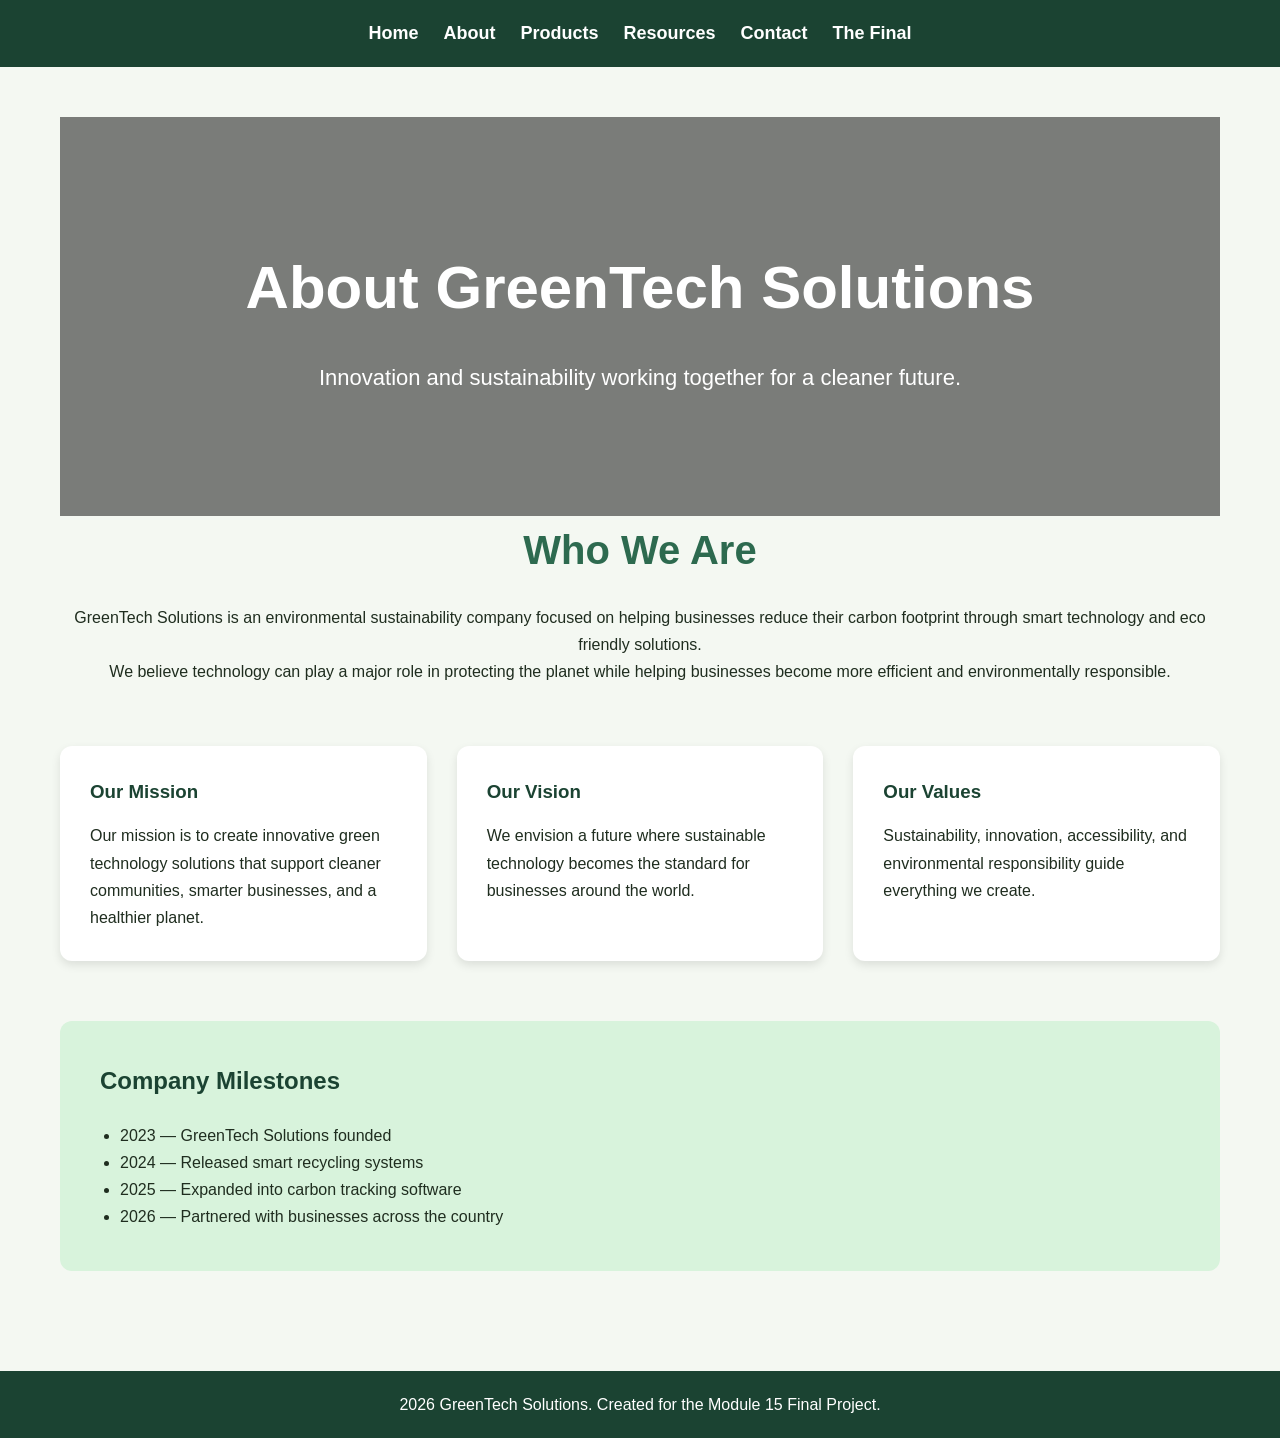
==== about.html @ fc20af37 "final project 2026 v20" ====
<!DOCTYPE html>
<html lang="en">
<head>
    <meta charset="UTF-8">
    <meta name="viewport" content="width=device-width, initial-scale=1.0">
    <title>GreenTech Solutions | About</title>

    <link rel="stylesheet" href="styles.css">
</head>

<body>

<header>

    <nav aria-label="Main navigation">
        <a href="index.html">Home</a>
        <a href="about.html">About</a>
        <a href="products.html">Products</a>
        <a href="resources.html">Resources</a>
        <a href="contact.html">Contact</a>
        <a href="final.html">The Final</a>
    </nav>

</header>

<main>

    <section class="hero">
        <h1>About GreenTech Solutions</h1>

        <p>
            Innovation and sustainability working together for a cleaner future.
        </p>
    </section>

    <section class="intro">

        <h2>Who We Are</h2>

        <p>
            GreenTech Solutions is an environmental sustainability company focused
            on helping businesses reduce their carbon footprint through smart
            technology and eco friendly solutions.
        </p>

        <p>
            We believe technology can play a major role in protecting the planet
            while helping businesses become more efficient and environmentally responsible.
        </p>

    </section>

    <section class="cards">

        <article class="card">

            <h3>Our Mission</h3>

            <p>
                Our mission is to create innovative green technology solutions that
                support cleaner communities, smarter businesses, and a healthier planet.
            </p>

        </article>

        <article class="card">

            <h3>Our Vision</h3>

            <p>
                We envision a future where sustainable technology becomes the standard
                for businesses around the world.
            </p>

        </article>

        <article class="card">

            <h3>Our Values</h3>

            <p>
                Sustainability, innovation, accessibility, and environmental responsibility
                guide everything we create.
            </p>

        </article>

    </section>

    <section class="earth-day">

        <h2>Company Milestones</h2>

        <ul>
            <li>2023 — GreenTech Solutions founded</li>
            <li>2024 — Released smart recycling systems</li>
            <li>2025 — Expanded into carbon tracking software</li>
            <li>2026 — Partnered with businesses across the country</li>
        </ul>

    </section>

</main>

<footer>

    <p>2026 GreenTech Solutions. Created for the Module 15 Final Project.</p>

</footer>

<script src="script.js"></script>

</body>
</html>
---- styles.css ----
* {
    margin: 0;
    padding: 0;
    box-sizing: border-box;
}



body {
    font-family: Arial, Helvetica, sans-serif;
    background-color: #f4f8f2;
    color: #1f2d1f;
    line-height: 1.7;
}



nav {
    background-color: #1b4332;
    padding: 18px;
    display: flex;
    justify-content: center;
    gap: 25px;
    flex-wrap: wrap;
}

nav a {
    color: white;
    text-decoration: none;
    font-weight: bold;
    font-size: 18px;
    transition: 0.3s;
}

nav a:hover {
    color: #95d5b2;
}



.hero {
    background: linear-gradient(rgba(0,0,0,0.5),
    rgba(0,0,0,0.5)),
    url("images/green-tech.jpg");

    background-size: cover;
    background-position: center;

    color: white;
    text-align: center;
    padding: 120px 20px;
}

.hero h1 {
    font-size: 60px;
    margin-bottom: 20px;
}

.hero p {
    font-size: 22px;
    max-width: 700px;
    margin: auto;
}



.button {
    display: inline-block;
    margin-top: 30px;
    background-color: #2d6a4f;
    color: white;
    padding: 14px 28px;
    text-decoration: none;
    border-radius: 8px;
    font-weight: bold;
    transition: 0.3s;
}

.button:hover {
    background-color: #40916c;
}



main {
    padding: 50px 20px;
    max-width: 1200px;
    margin: auto;
}



.intro {
    text-align: center;
    margin-bottom: 60px;
}

.intro h2 {
    font-size: 40px;
    margin-bottom: 20px;
    color: #2d6a4f;
}



.cards {
    display: grid;
    grid-template-columns: repeat(auto-fit, minmax(250px, 1fr));
    gap: 30px;
    margin-bottom: 60px;
}

.card {
    background-color: white;
    padding: 30px;
    border-radius: 12px;
    box-shadow: 0 4px 10px rgba(0,0,0,0.1);
    transition: transform 0.3s;
}

.card:hover {
    transform: translateY(-5px);
}

.card h3 {
    margin-bottom: 15px;
    color: #1b4332;
}



.earth-day {
    background-color: #d8f3dc;
    padding: 40px;
    border-radius: 12px;
}

.earth-day h2 {
    margin-bottom: 20px;
    color: #1b4332;
}

.earth-day ul {
    margin-top: 20px;
    padding-left: 20px;
}



footer {
    background-color: #1b4332;
    color: white;
    text-align: center;
    padding: 20px;
    margin-top: 50px;
}



a:focus,
button:focus {
    outline: 3px solid #95d5b2;
    outline-offset: 4px;
}



@media (max-width: 768px) {

    .hero h1 {
        font-size: 40px;
    }

    .hero p {
        font-size: 18px;
    }

    nav {
        flex-direction: column;
        align-items: center;
    }

    .intro h2 {
        font-size: 30px;
    }
}
form {
    display: flex;
    flex-direction: column;
    gap: 12px;
}

input,
textarea {
    padding: 12px;
    border: 2px solid #1b4332;
    border-radius: 8px;
    font-size: 16px;
}

button {
    border: none;
    cursor: pointer;
    font-size: 16px;
}
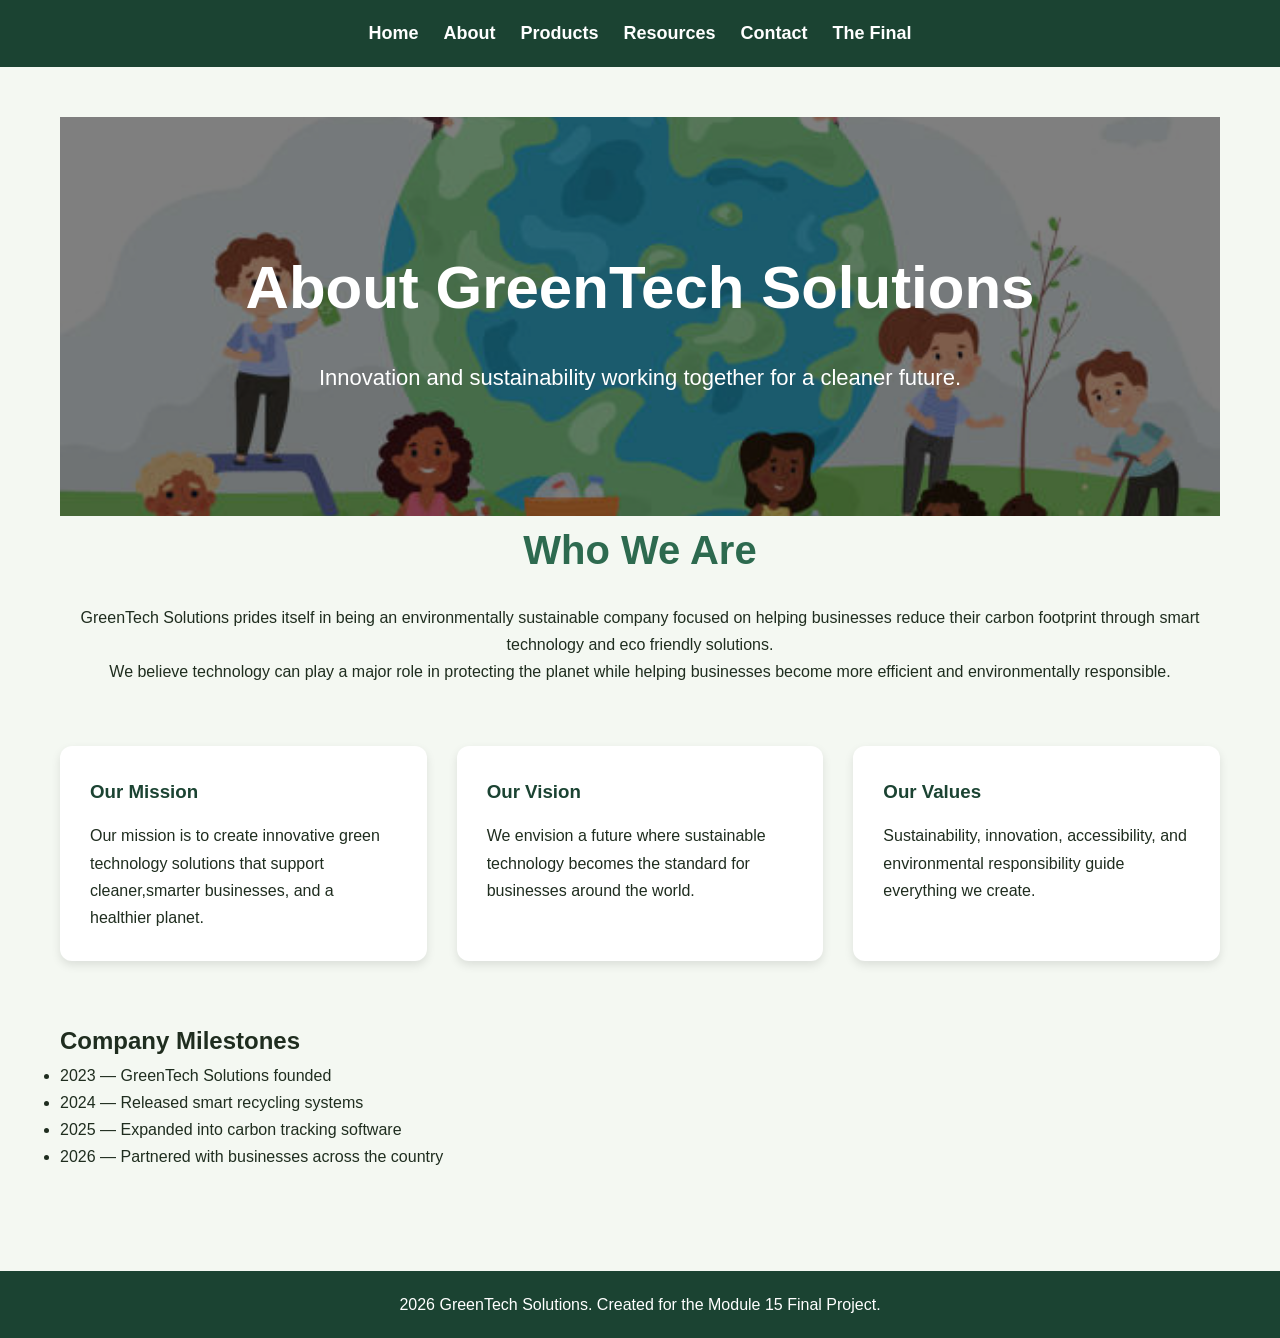
==== commit 85f413d8: "final project 2026 v23" ====
--- a/about.html
+++ b/about.html
@@ -38,7 +38,7 @@
         <h2>Who We Are</h2>
 
         <p>
-            GreenTech Solutions is an environmental sustainability company focused
+            GreenTech Solutions prides itself in being an environmentally sustainable company focused
             on helping businesses reduce their carbon footprint through smart
             technology and eco friendly solutions.
         </p>
@@ -58,7 +58,7 @@
 
             <p>
                 Our mission is to create innovative green technology solutions that
-                support cleaner communities, smarter businesses, and a healthier planet.
+                support cleaner,smarter businesses, and a healthier planet.
             </p>
 
         </article>
@@ -87,7 +87,7 @@
 
     </section>
 
-    <section class="earth-day">
+    <section class="earth day">
 
         <h2>Company Milestones</h2>
 
--- a/styles.css
+++ b/styles.css
@@ -43,7 +43,7 @@
 .hero {
     background: linear-gradient(rgba(0,0,0,0.5),
     rgba(0,0,0,0.5)),
-    url("images/green-tech.jpg");
+    url("images/earthdaypicture1.jpg");
 
     background-size: cover;
     background-position: center;
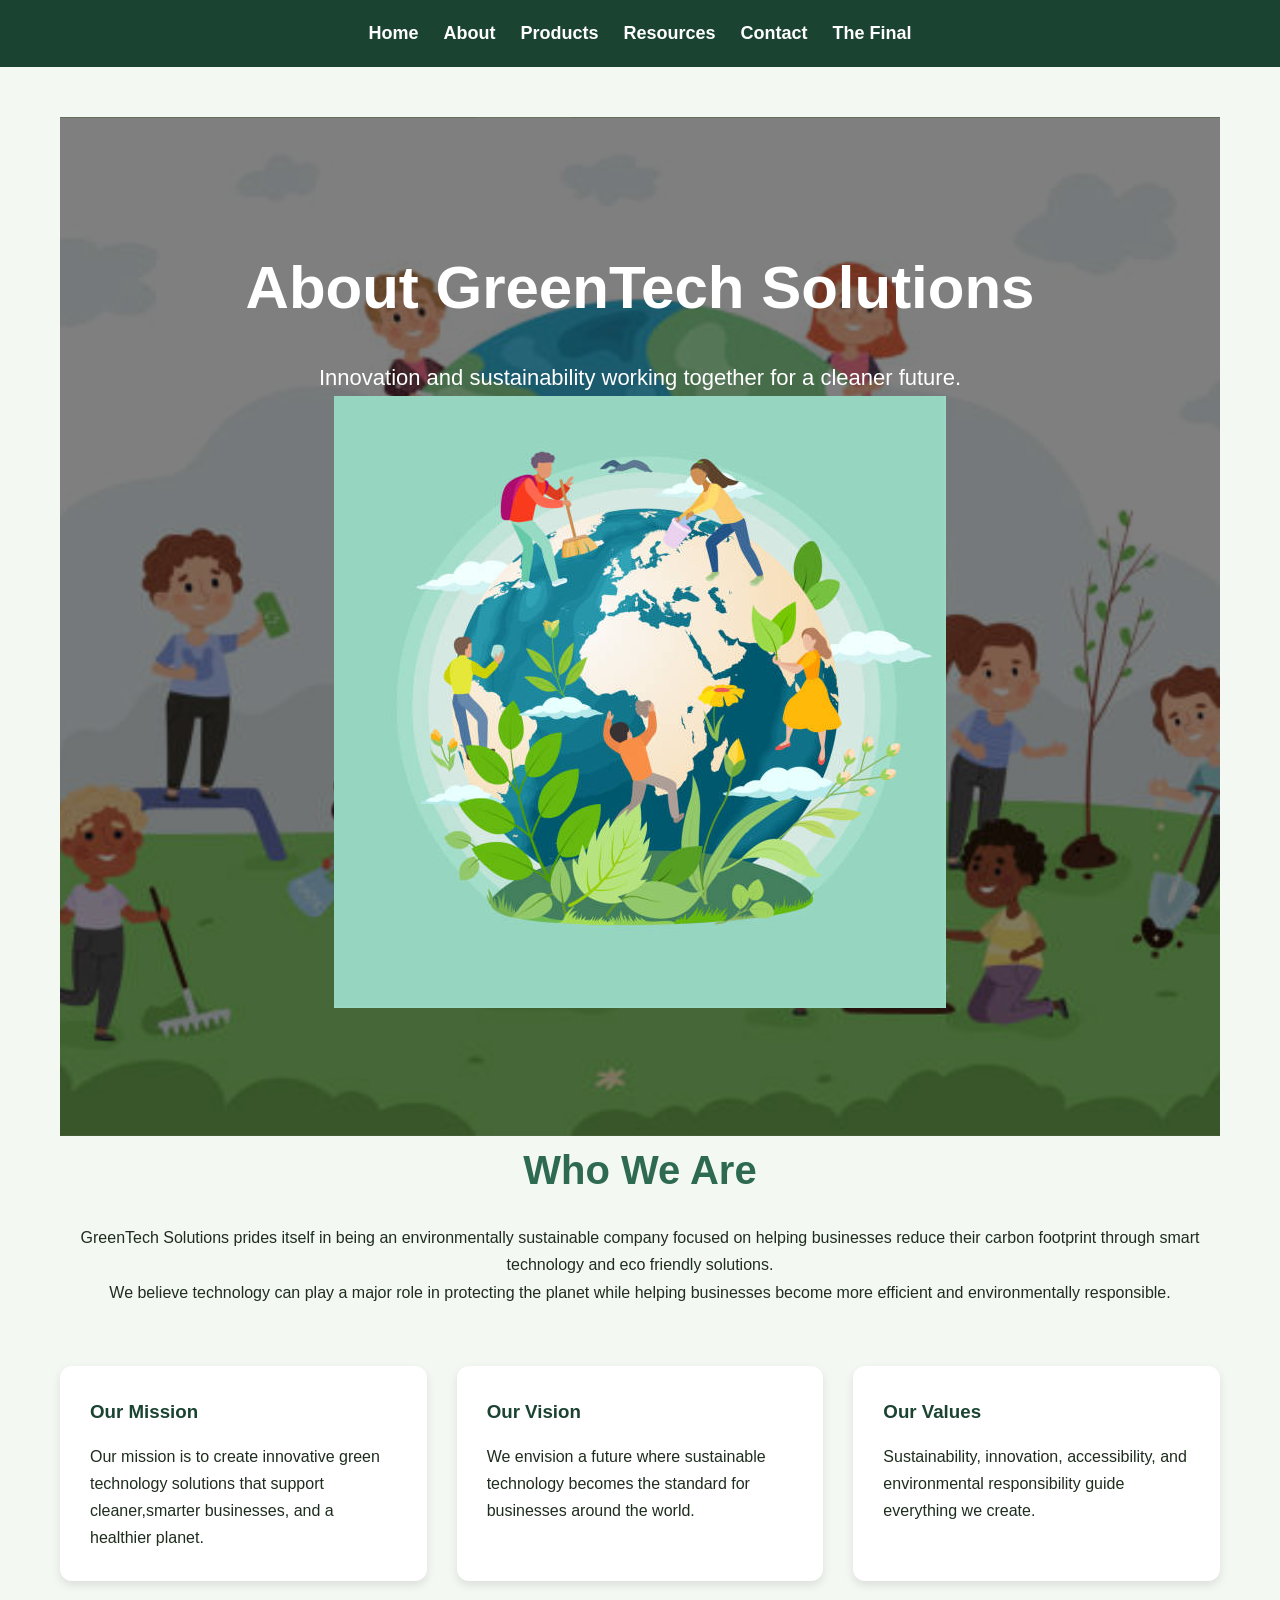
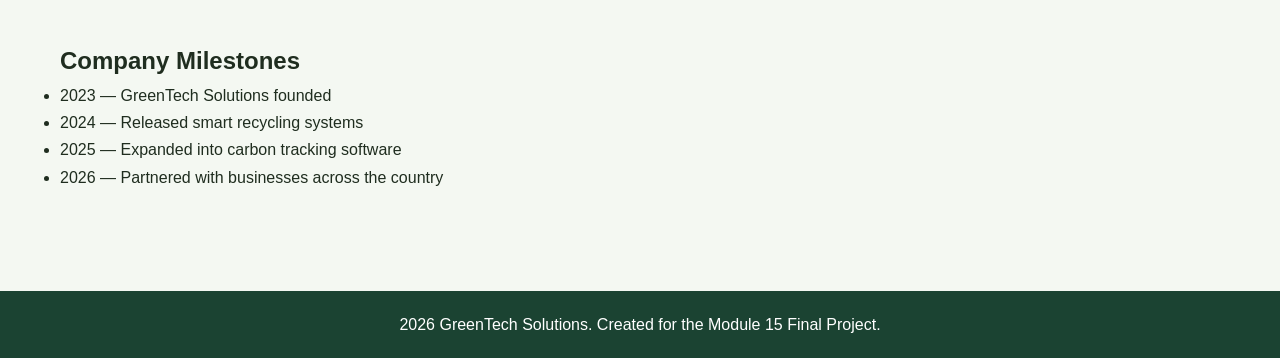
==== commit f3cb7857: "final project 2026 v24" ====
--- a/about.html
+++ b/about.html
@@ -31,6 +31,9 @@
         <p>
             Innovation and sustainability working together for a cleaner future.
         </p>
+        <img src="images/earthdaypicture2.jpg"
+alt="Environmentally friendly office technology"
+class="page-image">
     </section>
 
     <section class="intro">
